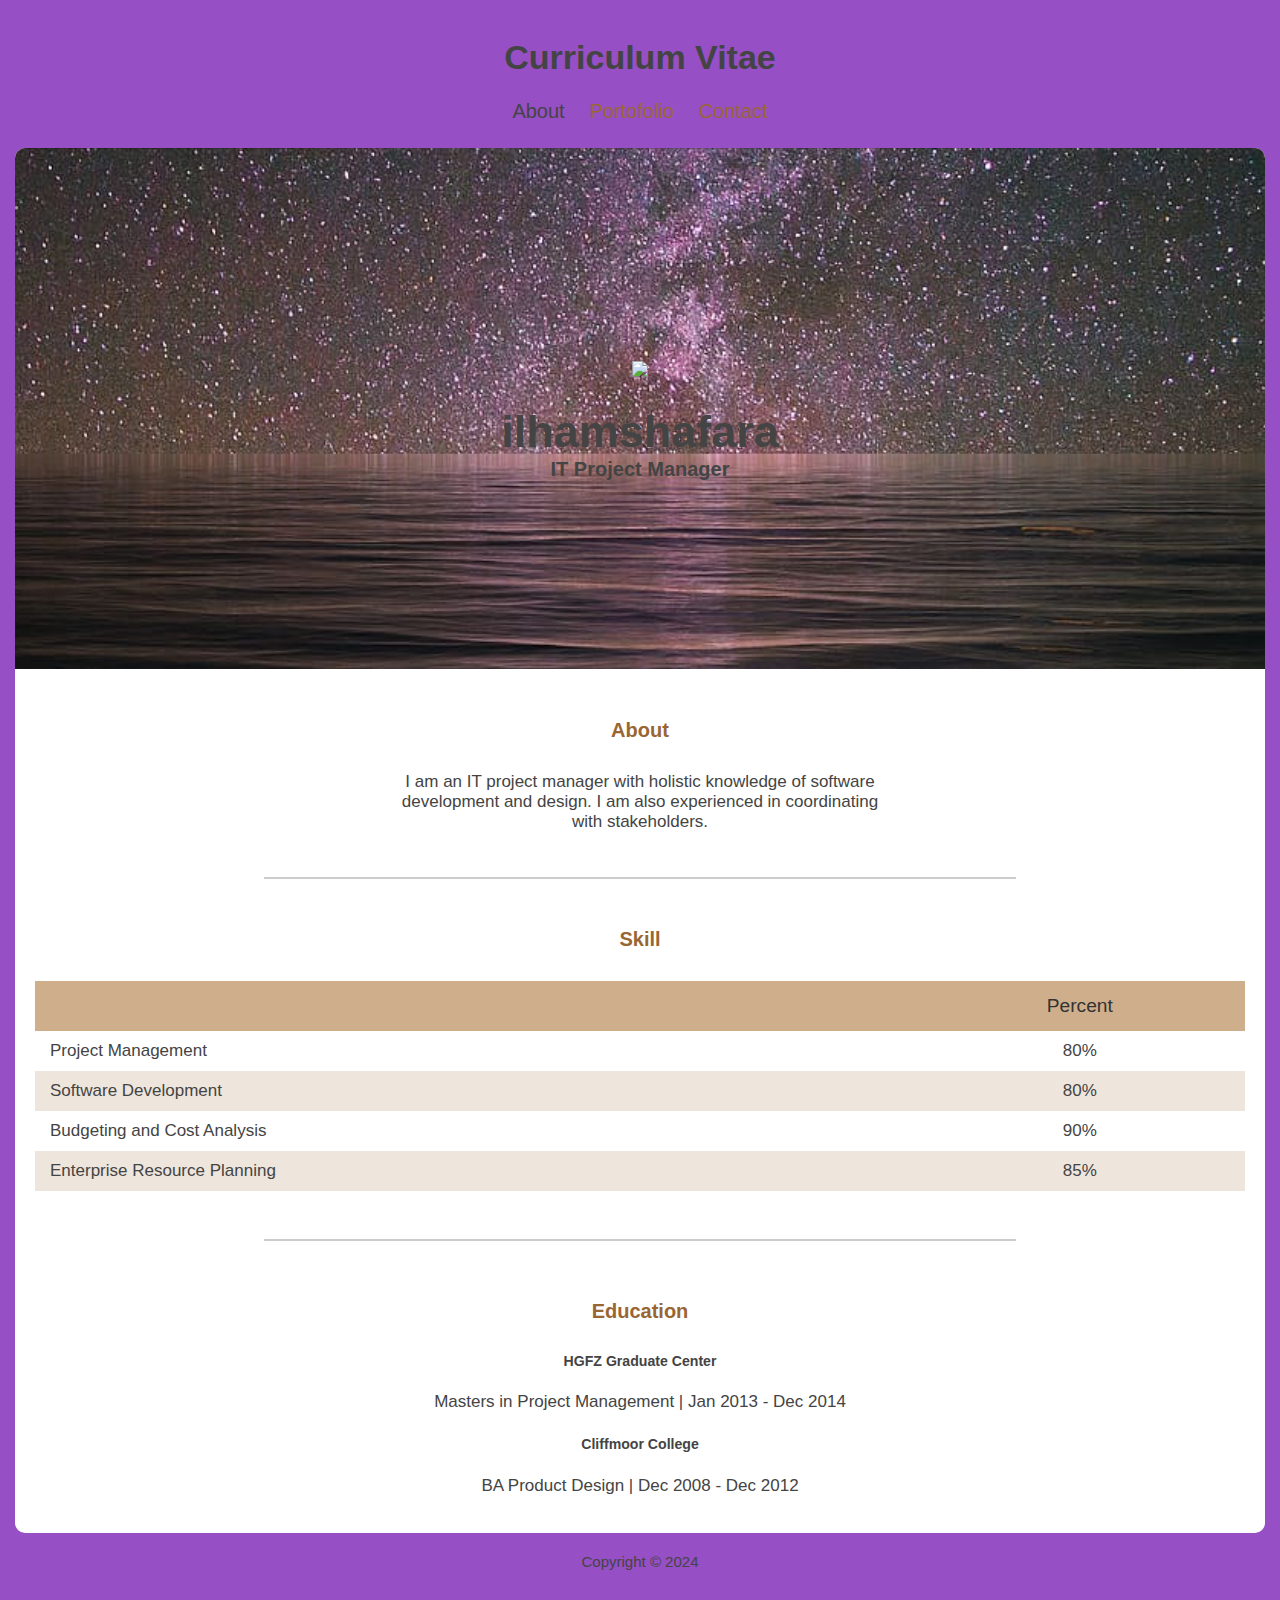
==== index.html @ 622e1778 "scound upload" ====
<!DOCTYPE html>
<html>
<head>
	<meta charset="utf-8">
	<title>CV - Olivia</title>
	<link rel="stylesheet" type="text/css" href="style.css">
</head>
<body>
	<div class="containcode uer">
		<!-- code menambahkan Judul Halaman -->
		<h1>Curriculum Vitae</h1>
		<!-- code menambahkan Navbar -->
		<div class="navbar">
	    	<ul type="square" class="list-nav">
	        	<li><a href="#" class="active">About</a></li>
	        	<li><a href="portofolio.html">Portofolio</a></li>
	        	<li><a href="contact.html">Contact</a></li>
	      	</ul>
	    </div>
	    <!-- code menambahkan Konten -->
	    <div class="content">
	    	<!-- code menambahkan Profil -->
      		<div id="content-img">
        		<div class="content1">
        		  <img src="img/shafara.jpeg">
          		  <h2 class="content-header">ilhamshafara</h2>
         		  <p class="content-text">
            		<b>IT Project Manager</b>
          		  </p>
       			</div>
     		</div>
     		<!-- code menambahkan Deskripsi Singkat -->
      		<section class="section section-small">
       			<h2 class="section-header">About</h2>
        		<p>I am an IT project manager with holistic knowledge of software development and design.
        		I am also experienced in coordinating with stakeholders.</p>
      		</section>
      		<hr>
      		<!-- code menambahkan Table -->
		    <section class="section">
		        <h2 class="section-header">Skill</h2>
		        <div class="responsive-table">
		            <table>
		             	<tr class="tr-header">
		                	<th>&nbsp;</th>
		                	<th>Percent</th>
		             	</tr>
		              	<tr>
		                	<td class="text-left">Project Management</td>
		                	<td>80%</td>
		              	</tr>
		              	<tr>
		                	<td class="text-left">Software Development</td>
		                	<td>80%</td>
		              	</tr>
		              	<tr>
		                	<td class="text-left">Budgeting and Cost Analysis</td>
		                	<td>90%</td>
		              	</tr>
		              	<tr>
		                	<td class="text-left">Enterprise Resource Planning</td>
		                	<td>85%</td>
		              	</tr>
		            </table>
		          </div>
		    </section>
		    <hr>
		    <!-- List Pendidikan -->
		    <section class="section section-small">
		    	<h2 class="section-header">Education</h2>
		        <h5>HGFZ Graduate Center</h5>
		        <p>Masters in Project Management | Jan 2013 - Dec 2014</p>
		        <h5>Cliffmoor College</h5>
		        <p>BA Product Design | Dec 2008 - Dec 2012</p>
		    </section>
		</div>
		<footer>
     		<p class="footer-text">Copyright &copy; 2024</p>
    	</footer>
	</div>
</body>
</html>
---- style.css ----
body {
    background-color: #964fc5;
    color: #444444;
    font-family: "Open Sans", Arial;
    font-size: 17px;
    padding: 15px;
    margin: 0;
  }
  
  .container {
    max-width: 640px;
    margin-left: auto;
    margin-right: auto;
  }
  
  h1 { text-align: center; }
  
  .navbar { 
    text-align: center; 
    margin-bottom: 25px;
  }
  
  .list-nav {
      padding: 0;
      margin: 0; 
  }
  
  .list-nav li {
      display: inline-block;
      list-style: none;
      margin-left: 10px;
      margin-right: 10px;
  }
  
  .list-nav a { font-size: 20px; }
  .list-nav li a.active { color: #444444; }
  a:hover { color: #444444; }
  
  a { 
    color: #996633; 
    text-decoration:none;
  }
  
  .content { 
    background-color: #ffffff; 
    border-radius: 10px;
  }
  
  .content-header{ margin-bottom: 0; }
  
  .content-text {
     font-size: 20px;
     margin: 0;
  }
  
  #content-img {
    background-image: url(img/header.jpg);
    background-position: center;
    background-size: cover;
    min-height: 400px;
    text-align: center;
    border-top-left-radius: 10px;
    border-top-right-radius: 10px;
  }
  
  #content-img img {
    max-width: 50%;
    margin-bottom: -15px;
  }
  
  .content1 {
    padding: 15%;
    font-size: 30px;
  }
  
  .section {
    padding-top: 10px;
    padding-left: 20px;
    padding-right: 20px;
    padding-bottom: 20px;
  }
  
  .section-small {
    max-width: 490px;
    margin-left: auto;
    margin-right: auto;
    padding-top: 20px;
    text-align: center;
  }
  
  .section-header {
    color: #996633;
    text-align: center;
    font-size: 20px;
    margin-top: 30px;
    margin-bottom: 30px;
  }
  
  hr {
    width: 60%;
    border: 0.5px solid #ccc;
  }
  
  table {
    width: 100%;
    border-spacing: 0;
    padding-bottom: 20px;
  }
  
  th {
    color: #333333;
    font-weight: 400;
    font-size: 1.2rem;
    padding-left: 15px;
    padding-right: 15px;
  }
  
  td {
    text-align: center;
    padding: 10px 15px;
  }
  
  .text-left { text-align: left; }
  tr:nth-child(odd) { background-color: #eee5dc; }
  
  tr.tr-header {
    background-color: #cfae8b;
    height: 50px;
  }
  
  .footer-text {
    font-size: 15px;
    margin-top: 20px;
    margin-bottom: 20px;
    text-align: center;
  }
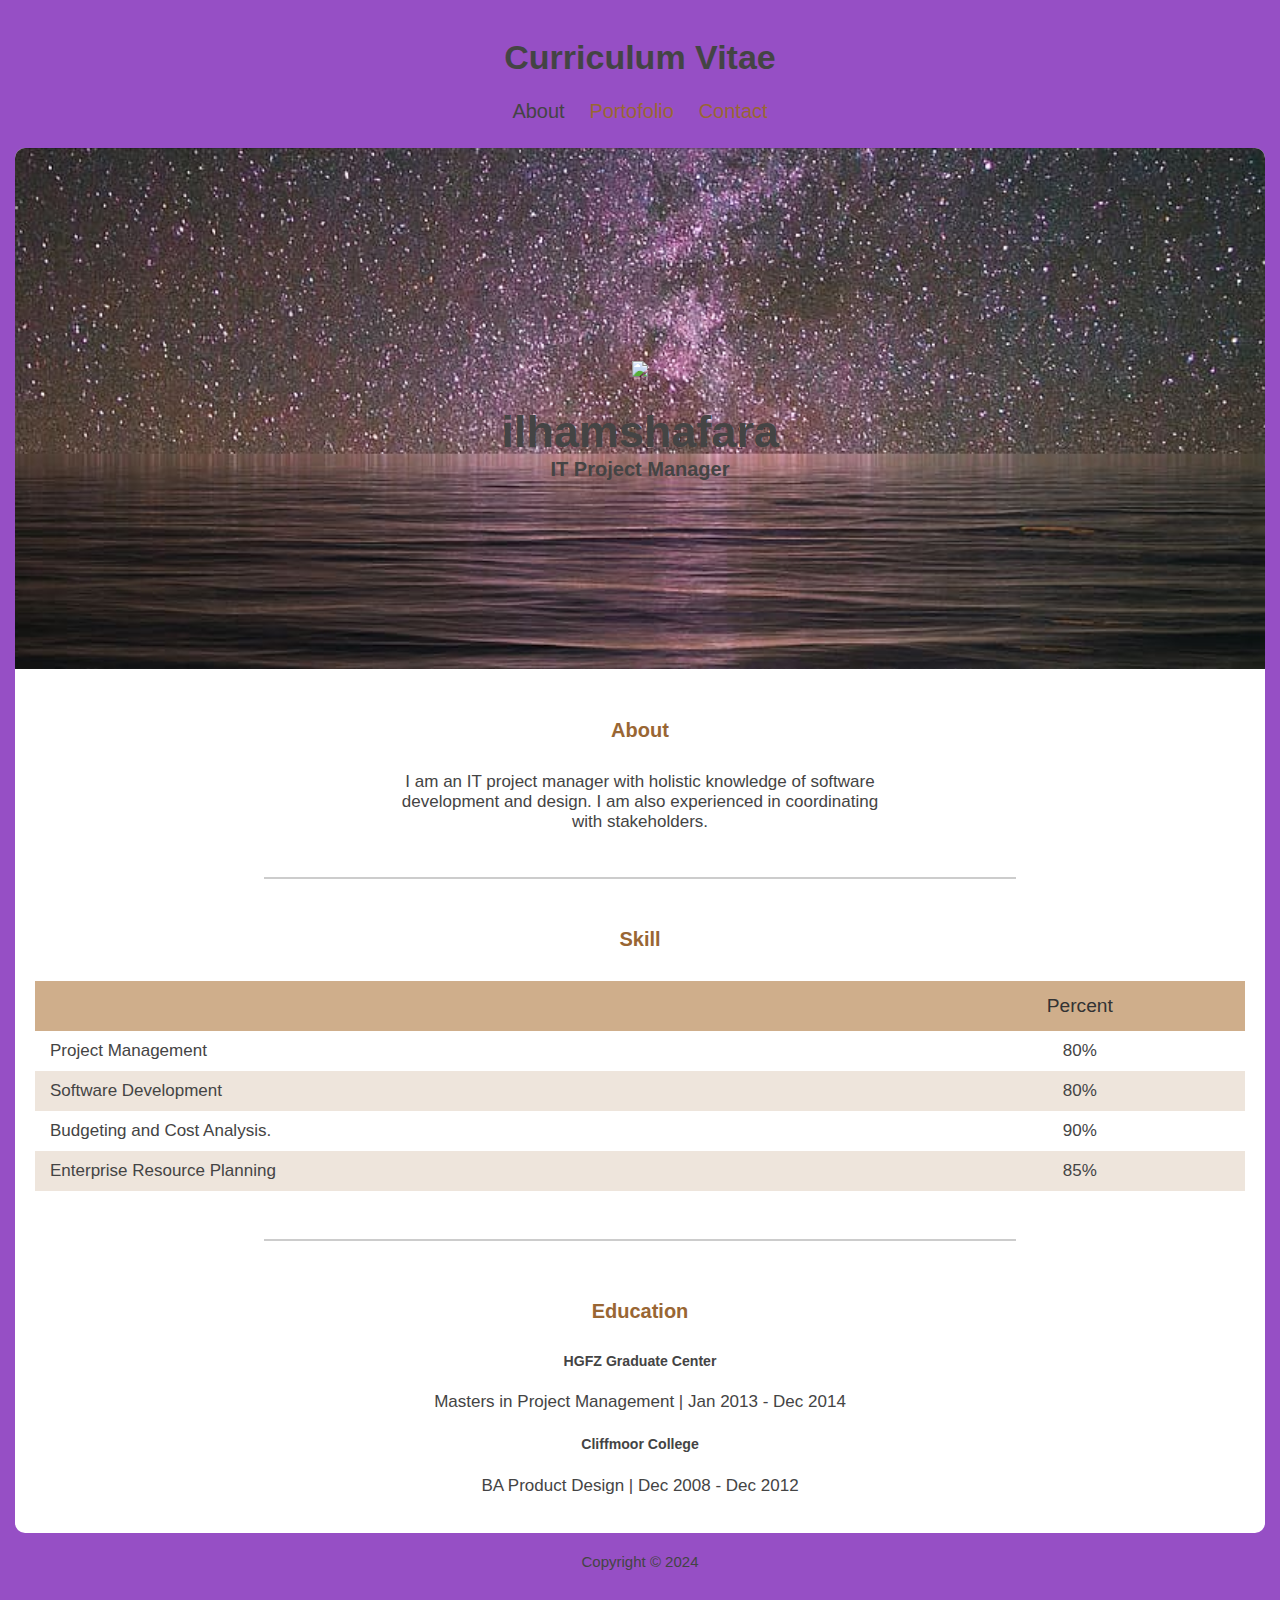
==== commit d7f8f86d: "menambahkan titik pada kata analysis" ====
--- a/index.html
+++ b/index.html
@@ -54,7 +54,7 @@
 		                	<td>80%</td>
 		              	</tr>
 		              	<tr>
-		                	<td class="text-left">Budgeting and Cost Analysis</td>
+		                	<td class="text-left">Budgeting and Cost Analysis.</td>
 		                	<td>90%</td>
 		              	</tr>
 		              	<tr>
